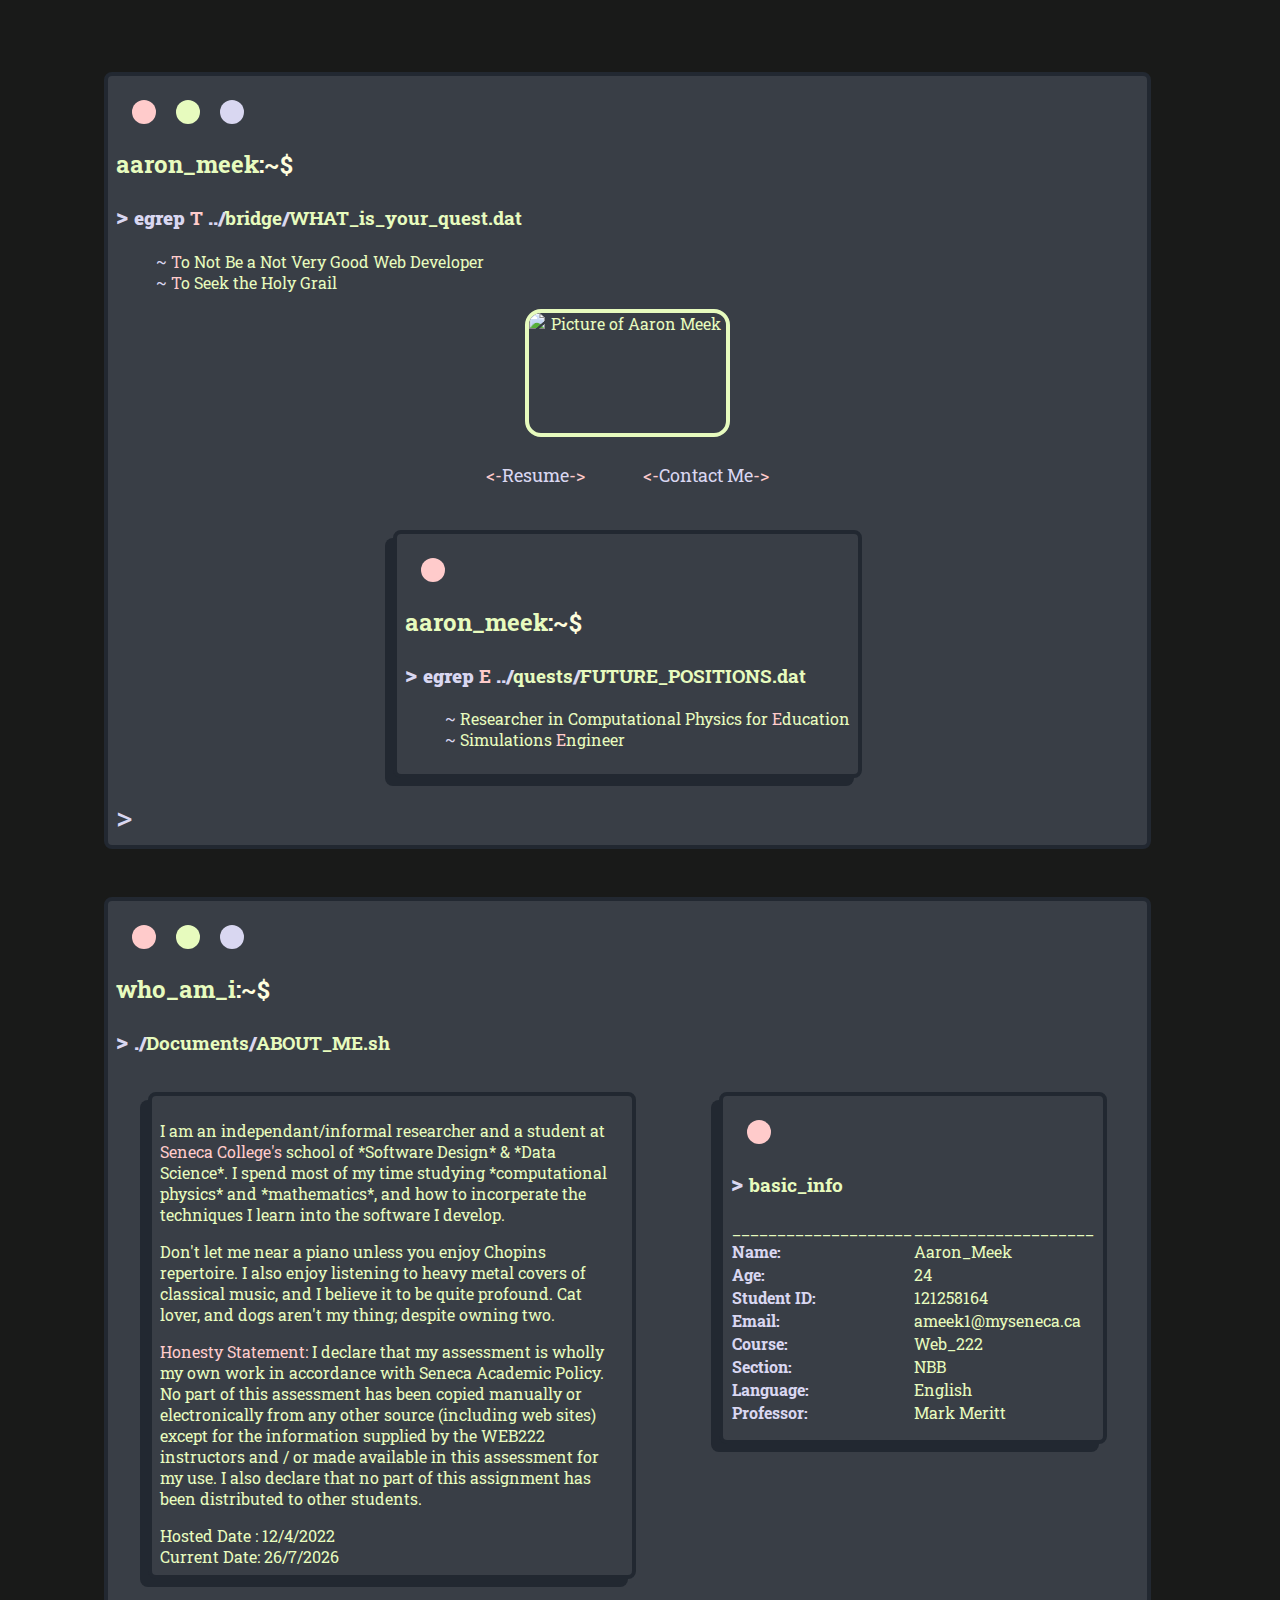
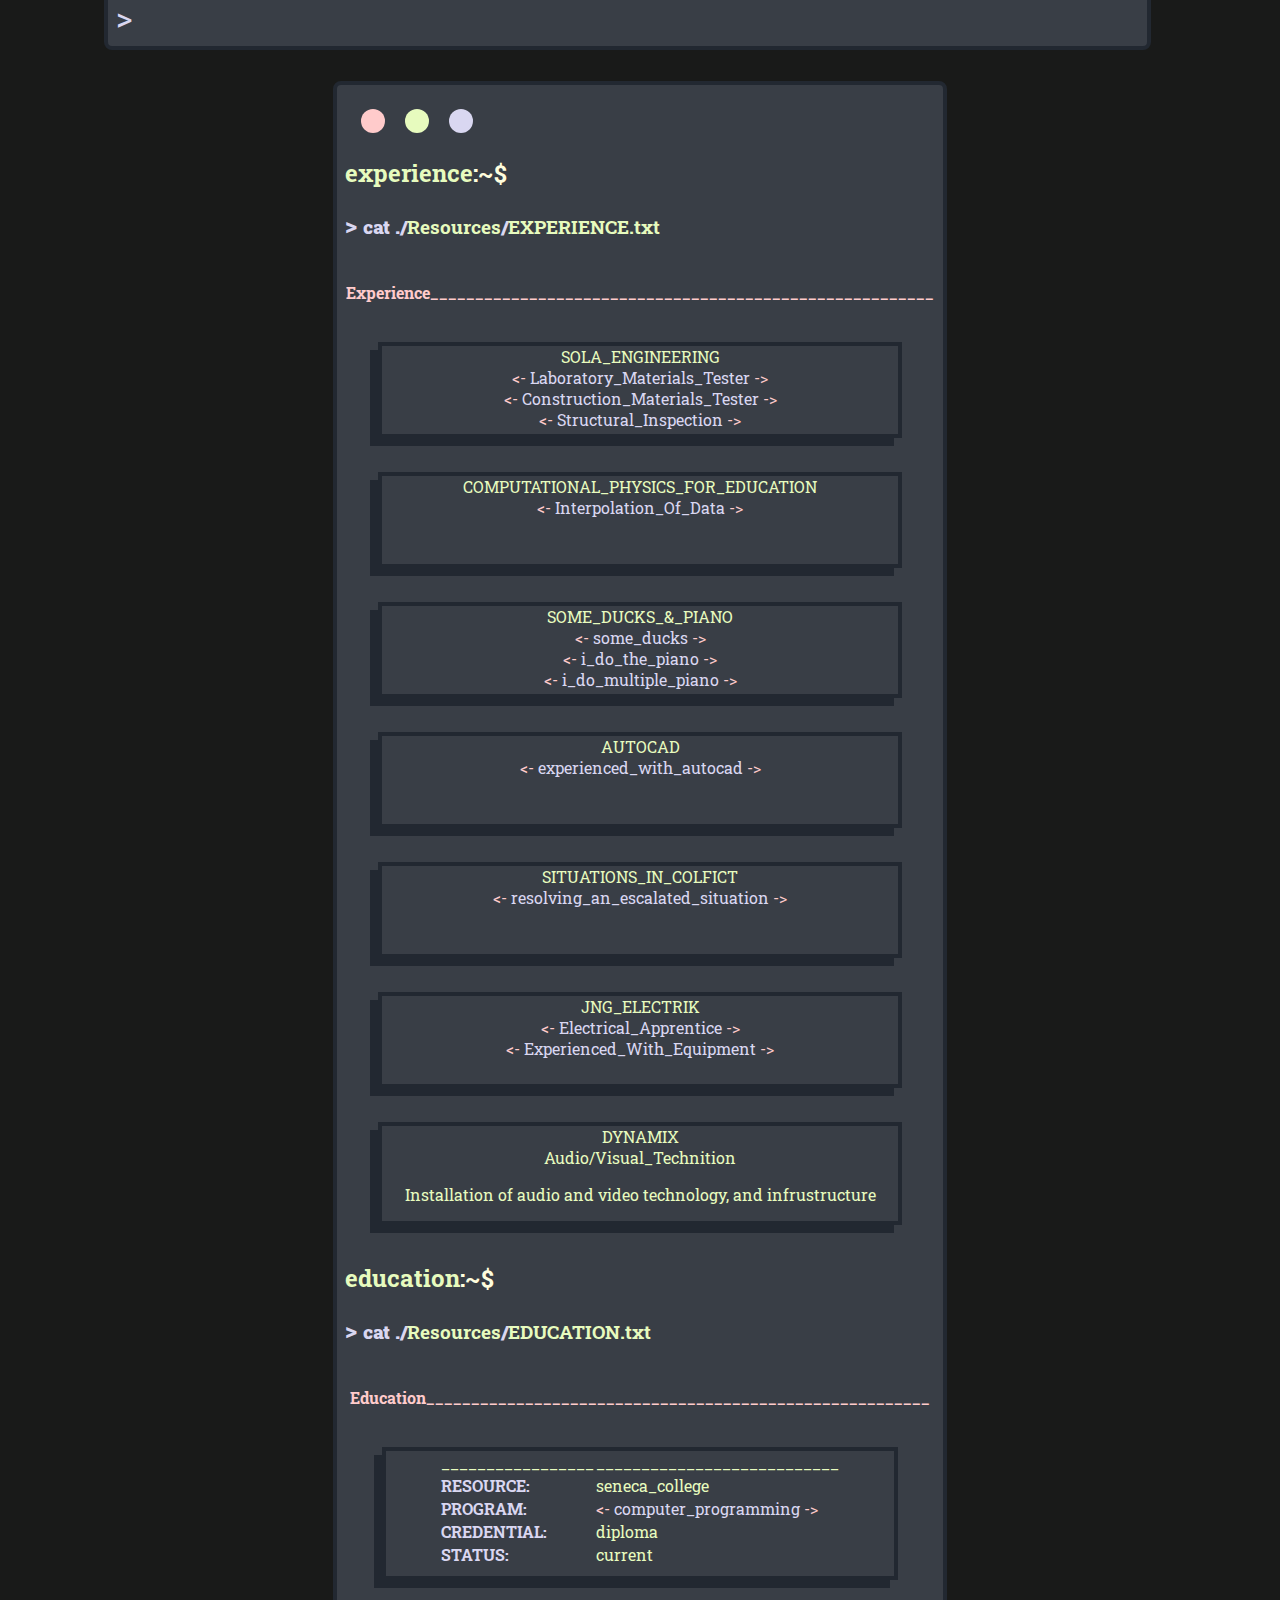
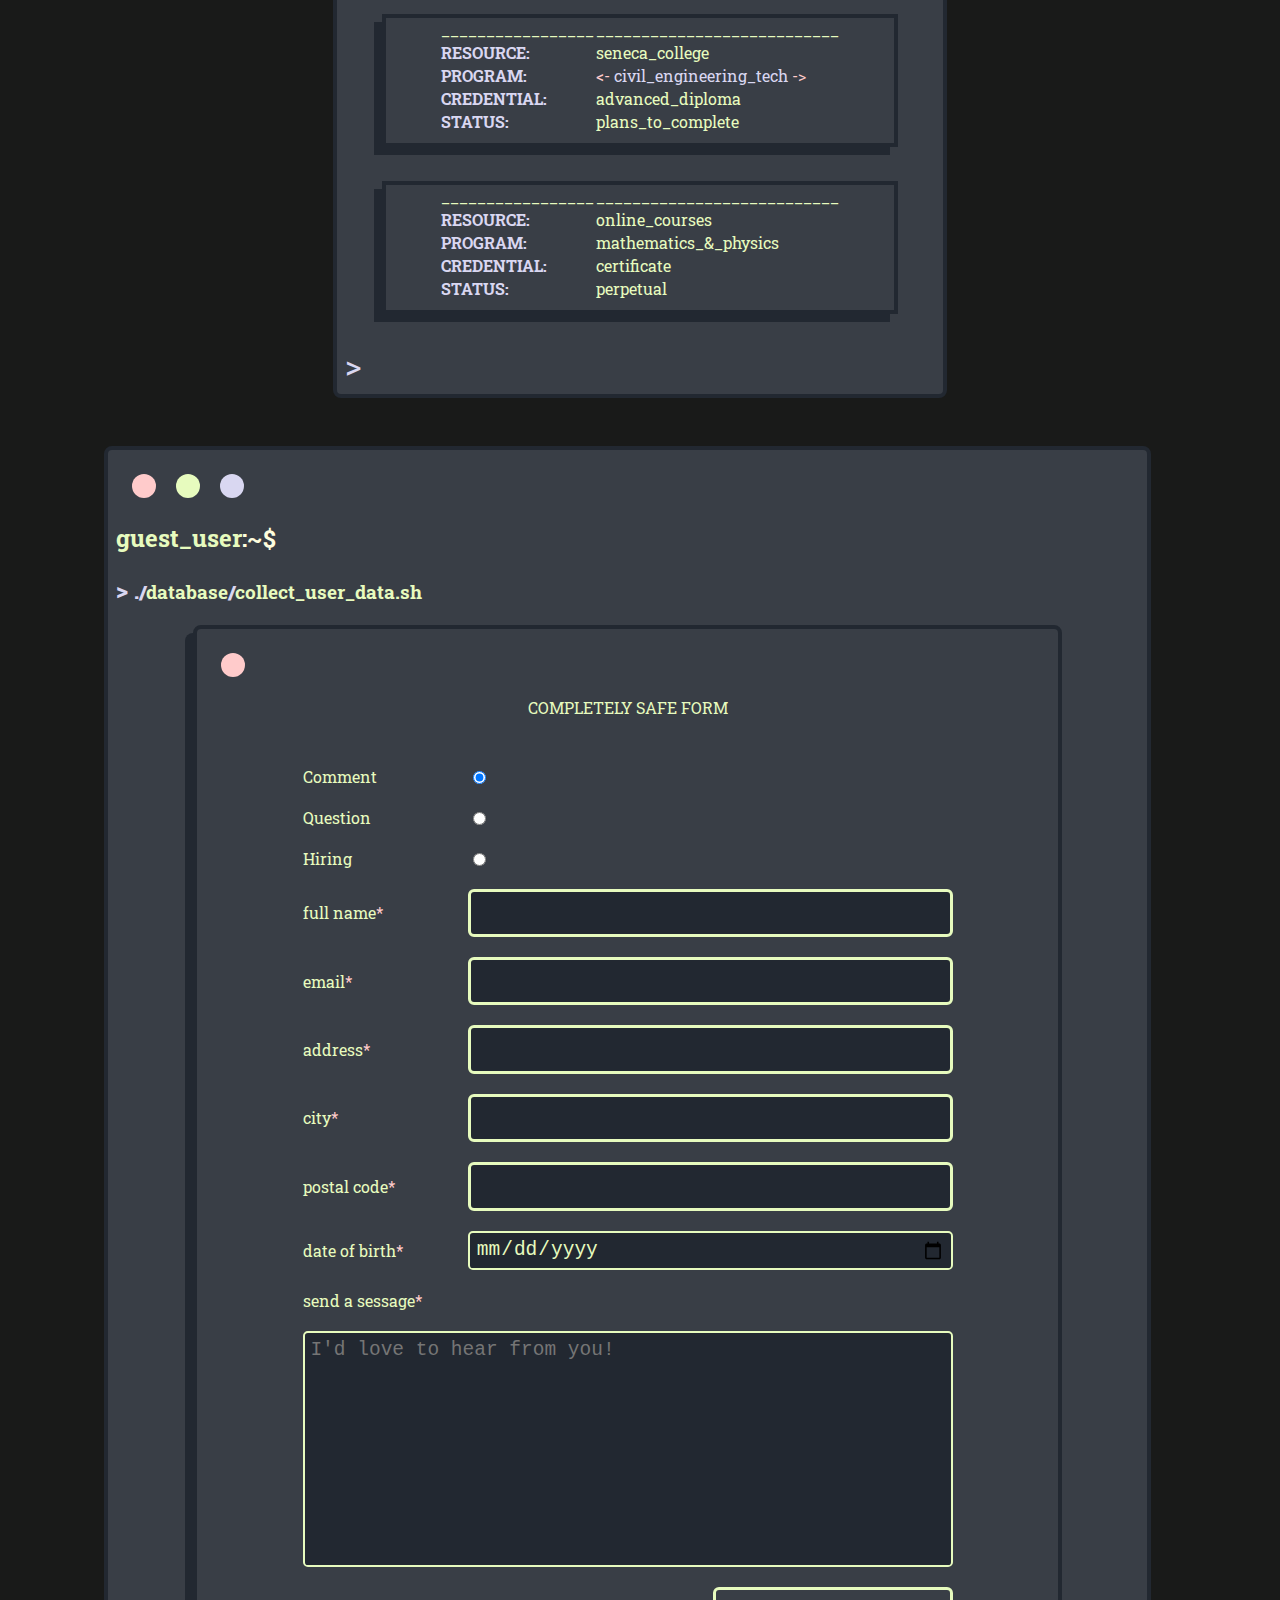
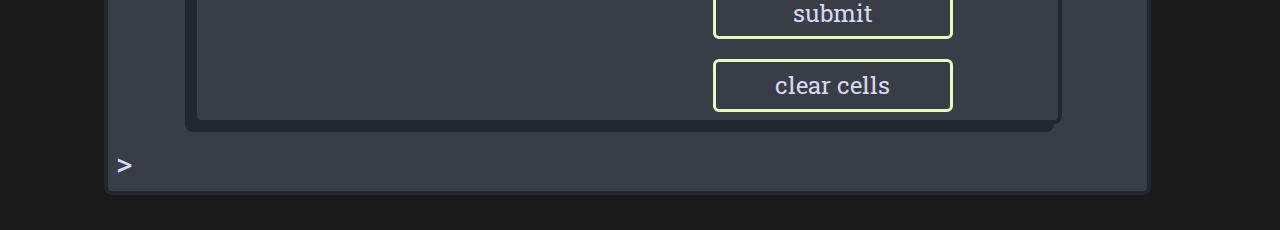
==== index.html @ f0ef53a8 "second file submit: Date, PDF opens new page, Cities Datalist & js file, Contact me form auto focus," ====
<!--
 *      Name:       <Aaron Meek>
 *      Student ID: <121258164>
 *      Date:       <12/04/2022>
-->
<!DOCTYPE html>
<html lang="en">
  <head>
    <meta charset="UTF-8" />
    <meta http-equiv="X-UA-Compatible" content="IE=edge" />
    <meta name="viewport" content="width=device-width, initial-scale=1.0" />
    <link rel="stylesheet" href="css/style.css" />
    <title>Aaron Meek</title>
  </head>
  <body>
    <!-- INTRODUCTION -->
    <div class="container single-collumn">
      <div>
        <span class="circ"></span>
        <span class="circ back-y"></span>
        <span class="circ back-b"></span>
        <div>
          <h2>aaron_meek</h2>
          <h3>
            <b>egrep</b> <r>T</r> <b>../</b>bridge<b>/</b>WHAT_is_your_quest.dat
          </h3>
          <ul>
            <li><r>T</r>o Not Be a Not Very Good Web Developer</li>
            <li><r>T</r>o Seek the Holy Grail</li>
          </ul>
        </div>

        <div class="center-text">
          <img src="./Resources/AaronMeek.jpg" alt="Picture of Aaron Meek" />
          <button class="std-buttons">
            <a href="./Resources/Resume.pdf" target="_blank" class="large"
              >Resume</a
            >
          </button>
          <button id="contact-me" class="std-buttons">
            <a class="large">Contact Me</a>
          </button>
        </div>
      </div>

      <div class="container collumn mock-modol restrict-w fit">
        <span class="circ"></span>
        <h2>aaron_meek</h2>
        <h3>
          <b>egrep</b> <r>E</r> <b>../</b>quests<b>/</b>FUTURE_POSITIONS.dat
        </h3>
        <ul>
          <li>Researcher in Computational Physics for <r>E</r>ducation</li>
          <li>Simulations <r>E</r>ngineer</li>
        </ul>
      </div>
      <span id="curs-on">> I</span>
    </div>

    <!-- INFOGRAPHIC -->
    <div class="container">
      <span class="circ"></span>
      <span class="circ back-y"></span>
      <span class="circ back-b"></span>
      <h2>who_am_i</h2>
      <h3><b>./</b>Documents<b>/</b>ABOUT_ME.sh</h3>

      <article class="row">
        <div class="container mock-modol">
          <span class="circ-on"></span>
          <p>
            I am an independant/informal researcher and a student at
            <r>Seneca College's</r>
            school of *Software Design* & *Data Science*. I spend most of my
            time studying *computational physics* and *mathematics*, and how to
            incorperate the techniques I learn into the software I develop.
          </p>
          <p>
            Don't let me near a piano unless you enjoy Chopins repertoire. I
            also enjoy listening to heavy metal covers of classical music, and I
            believe it to be quite profound. Cat lover, and dogs aren't my
            thing; despite owning two.
          </p>
          <p>
            <r>Honesty Statement:</r> I declare that my assessment is wholly my
            own work in accordance with Seneca Academic Policy. No part of this
            assessment has been copied manually or electronically from any other
            source (including web sites) except for the information supplied by
            the WEB222 instructors and / or made available in this assessment
            for my use. I also declare that no part of this assignment has been
            distributed to other students.
          </p>
          <span>Hosted Date : 12/4/2022</span> <br />
          <span id="date">Current Date: 00/00/00</span>
        </div>

        <!-- LOAD INFORMATION DYNAMIC INTO STATIC ROWS -->
        <div class="container collumn mock-modol tab restrict-w restrict-h">
          <span class="circ"></span>
          <h3>basic_info</h3>
          <table id="about-me" class="styled-table">
            <thead>
              <tr>
                <td>____________________</td>
                <td>____________________</td>
              </tr>
            </thead>
            <tbody>
              <tr id="nam">
                <td><b>Name:</b></td>
              </tr>
              <tr id="age">
                <td><b>Age:</b></td>
              </tr>
              <tr id="sid">
                <td><b>Student ID:</b></td>
              </tr>
              <tr id="eml">
                <td><b>Email:</b></td>
              </tr>
              <tr id="crs">
                <td><b>Course:</b></td>
              </tr>
              <tr id="sct">
                <td><b>Section:</b></td>
              </tr>
              <tr id="lan">
                <td><b>Language:</b></td>
              </tr>
              <tr id="prf">
                <td><b>Professor:</b></td>
              </tr>
            </tbody>
          </table>
        </div>
      </article>
      <span id="curs-on">> I</span>
    </div>

    <!-- EDUCATION & EXPERIENCE GOES HERE -->
    <div class="container center restrict-w slice-modol">
      <span class="circ"></span>
      <span class="circ back-y"></span>
      <span class="circ back-b"></span>

      <h2>experience</h2>
      <h3><b>cat ./</b>Resources<b>/</b>EXPERIENCE.txt</h3>
      <div class="single-collumn">
        <div class="collumn">
          <table class="styled-table">
            <thead>
              <tr>
                <td>
                  <h4>
                    <r
                      >Experience________________________________________________________</r
                    >
                  </h4>
                </td>
              </tr>
            </thead>
            <tbody id="experience">
              <!-- DYNAMICALLY LOAD THIS INFO -->
            </tbody>
          </table>
        </div>
        <h2>education</h2>
        <h3><b>cat ./</b>Resources<b>/</b>EDUCATION.txt</h3>
        <div class="collumn">
          <table class="styled-table">
            <thead>
              <tr>
                <td>
                  <h4>
                    <r
                      >Education________________________________________________________</r
                    >
                  </h4>
                </td>
              </tr>
            </thead>
            <tbody id="education">
              <!-- DYNAMICALLY LOAD THIS INFO -->
            </tbody>
          </table>
        </div>
      </div>
      <span id="curs-on">> I</span>
    </div>

    <!-- CONTACT FORM -->
    <div class="container">
      <span class="circ"></span>
      <span class="circ back-y"></span>
      <span class="circ back-b"></span>
      <h2>guest_user</h2>
      <h3><b>./</b>database<b>/</b>collect_user_data.sh</h3>

      <!-- tabindex = 0 indicates that this can be tabed through in sequential order respect to the menu layout
        this is also true for objects that share the same tabindex value, only now there would be a defined order-->
      <div class="container mock-modol fit">
        <span class="circ"></span>
        <p class="center-text">COMPLETELY SAFE FORM</p>

        <form action="https://httpbin.org/post" name="data-form" method="POST">
          <!-- RADIO BUTTONS 
          Options to specify what this is about: one of "Question", "Comment", or "Hiring".
          If the user selects "Hiring", dynamically reveal (with JavaScript) another input
          box to enter the hourly rate (with proper validation). In the case of "Comment" or "Question" hide this input box -->

          <label for="dat-comment"> Comment</label
          ><input
            type="radio"
            id="dat-comment"
            name="reason"
            value="Comment"
            class="rad"
            checked
            required
          />

          <label for="dat-question"> Question</label>
          <input
            type="radio"
            id="dat-question"
            name="reason"
            class="rad"
            value="Question"
          />

          <label for="dat-hiring"> Hiring</label>
          <input
            type="radio"
            id="dat-hiring"
            name="reason"
            class="rad"
            value="Hiring"
          />

          <!-- HOURLY RATE APPEARS HERE -->

          <!-- NAME  action -> https://httpbin.org/post  -->
          <label for="dat-name">full name<r>*</r></label>
          <input id="dat-name" type="text" name="name" tabindex="0" required />

          <!-- EMAIL ADDRESS -->
          <label for="dat-email">email<r>*</r></label>
          <input
            id="dat-email"
            type="email"
            name="email"
            tabindex="0"
            required
          />

          <!-- ADDRESS -->
          <label for="dat-address">address<r>*</r></label>
          <input
            id="dat-address"
            type="text"
            name="addr"
            tabindex="0"
            required
          />

          <!-- CITY (use a <datalist> for autocomplete of common Canadian cities)-->
          <label for="dat-city">city<r>*</r></label>
          <input list="dat-city" name="city" />
          <datalist id="dat-city">
            <!-- DYNAMICALLY LOAD THE LIST -->
          </datalist>

          <!-- POSTAL CODE (must be a valid Canadian Postal Code, with or without a space, use a regex pattern)-->
          <label for="dat-postal">postal code<r>*</r></label>
          <input
            id="dat-postal"
            type="text"
            name="postal"
            pattern="[A-Za-z][0-9][A-Za-z][ -]?[0-9][A-Za-z][0-9]"
            tabindex="0"
            required
          />

          <!-- D.O.B -->
          <label for="dat-dob">date of birth<r>*</r></label>
          <input id="dat-dob" type="date" name="dob" tabindex="0" required />

          <!-- A large area to enter the message that they want to send (it can show at least 5 lines of text at the same time) -->

          <label for="dat-msg">send a sessage<r>*</r></label>
          <textarea
            id="dat-msg"
            name="message"
            rows="10"
            placeholder="I'd love to hear from you!"
            required
          ></textarea>

          <input
            id="dat-submit"
            type="submit"
            name="Submit"
            class="form-buttons"
            value="submit"
            tabindex="0"
          />
          <input
            id="dat-reset"
            type="reset"
            name="Reset"
            class="form-buttons"
            value="clear cells"
            tabindex="0"
          />
        </form>
      </div>
      <span id="curs-on">> I</span>
    </div>
  </body>
  <footer>
    <!-- JavaScript Data Files -->
    <script src="./js/education.js"></script>
    <script src="./js/experience.js"></script>
    <script src="./js/basic_info.js"></script>
    <script src="./js/cities.js"></script>

    <!-- Main App JavaScript File -->
    <script src="./js/app.js"></script>
  </footer>
</html>
---- css/style.css ----
/**
*      Name:       <Aaron Meek>
*      Student ID: <121258164>
*      Date:       <12/04/2022>
*/

/* add some fronts from google fonts */
@import url("https://fonts.googleapis.com/css2?family=Hubballi&family=Roboto+Mono:wght@500&family=Roboto+Slab:wght@500&display=swap");

* {
  box-sizing: border-box;
}

/* standard, commonly used, styles*/
body {
  padding: 1em;
  font-family: "Roboto Slab", serif;
  background-color: #191a19;
  color: #e7fbbe;
}

.container {
  margin-top: 3em;
  margin-left: 5em;
  margin-right: auto;
  width: 85%;
  padding: 0.5em;
  border: 0.3em solid #222831;
  border-radius: 0.5em;
  background-color: #393e46;
}

.mock-modol {
  margin-top: 1em;
  margin-bottom: 1em;
  margin-left: 2em;
  margin-right: 2em;
  min-height: 6em;
  box-shadow: -0.5em 0.5em #222831;
  border: 0.3em solid #222831;
}

img {
  display: block;
  margin: auto;
  width: 20%;
  min-width: 8em;
  height: calc(width);
  min-height: 8em;
  border-radius: 1em;
  border: 0.25em solid #e7fbbe;
}

li {
  list-style: none;
}

.styled-table {
  border-collapse: collapse;
  margin: auto;
  margin-bottom: 2%;
}

a {
  text-decoration: none;
}

a,
input[type="submit"],
input[type="reset"] {
  background-color: transparent;
  color: #d9d7f1;
  /* font-size: large;*/
  font-family: "Roboto Slab", serif;
}

.std-buttons {
  text-align: center;
  margin: auto;
  height: fit-content;
  width: fit-content;
  background-color: transparent;
  border: 0;
  text-align: center;
  padding: 2em;
}

/************************************************************/

/* minute details used often */
h2::after {
  content: ":~$";
  color: #fffdde;
}

h3::before {
  content: "> ";
  font-size: x-large;
  color: #d9d7f1;
}

#curs-on {
  color: #d9d7f1;
  font-size: xx-large;
}

li::before {
  content: "~ ";
  color: #d9d7f1;
}

.large {
  font-size: large;
}

.circ {
  height: 1.5em;
  width: 1.5em;
  margin: 1em 0 0 1em;
  background-color: #ffcbcb;
  border-radius: 50%;
  display: inline-block;
}

.restrict-h {
  max-height: fit-content;
}

.restrict-w {
  max-width: fit-content;
}

.slice-modol {
  margin: 2.5% auto 2.5% auto;
}

a::before {
  content: "<-";
  color: #ffcbcb;
}

a::after {
  content: "->";
  color: #ffcbcb;
}

r {
  color: #ffcbcb;
}

b {
  color: #d9d7f1;
}

.back-b {
  background-color: #d9d7f1;
}
.back-y {
  background-color: #e7fbbe;
}

.fit {
  margin-left: auto;
  margin-right: auto;
}

.center-text {
  text-align: center;
}

.tab {
  margin-left: 5%;
}
/************************************************************/

/* for collumns and rows of elements */
.row {
  display: flex;
}

.single-collumn {
  display: flexbox;
}

.column {
  flex: 50%;
}
/************************************************************/

form {
  /*
apply some space around our form, and add a border
*/
  margin-top: 3em;

  /*
set a max-width, so it doesn't expand with the window 
using the rest as margin
*/
  max-width: 650px;
  min-width: 400px;
  margin-left: auto;
  margin-right: auto;

  /*
use a grid layout for items in the form: 2 columns, with most of
the width in the second column
*/
  display: grid;
  grid-template-columns: 0.3fr 1fr;

  /*
align all items in the grid cells center and add 20px of space
between the rows and columns
*/
  align-items: center;
  grid-gap: 20px;
}

form label {
  /*
use a better front and text size for our labels to make them easy to
read
*/
  font-size: 1em;
}

/*
style the input controls (and text area) so they are full width in their
cell. use a larger font-size, have a light gray border, and slightly rounded
courners
*/
input,
textarea {
  width: 100%;
  padding: 0.3em;
  font-size: 1.5em;
  background-color: #222831;
  border: 0.125em solid #e7fbbe;
  border-radius: 0.25em;
  color: #e7fbbe;
  resize: none;
}

/*
when the input controls (and text area) have the focus, change the border color
to light blue so it is clear where you're entering text
*/
input:focus,
textarea:focus {
  border: 0.125em solid #ffcbcb;
  outline: none;
}

/*
for out two "submit" syle buttons, make them stand out a bit more
*/

/*
also do something whenyou hover over or foxus them
*/
a:hover,
input[type="submit"]:hover,
input[type="submit"]:focus,
input[type="reset"]:hover,
input[type="reset"]:focus {
  background-color: transparent;
  color: #e7fbbe;
}

/*
streatch out textarea from the start of the grid to the end
NOTE: the grid has 2 colun, but the number here is for the outside
lines of each
*/
textarea {
  grid-column: 1/3;
}

/*
move the buttons to the right side of the right column
*/
.form-buttons {
  grid-column: 2/3;
  text-align: center;
  margin-left: auto;
  width: 10em;
}

.rad {
  padding-right: 55%;
  display: inline;
  max-width: fit-content;
  max-height: fit-content;
}
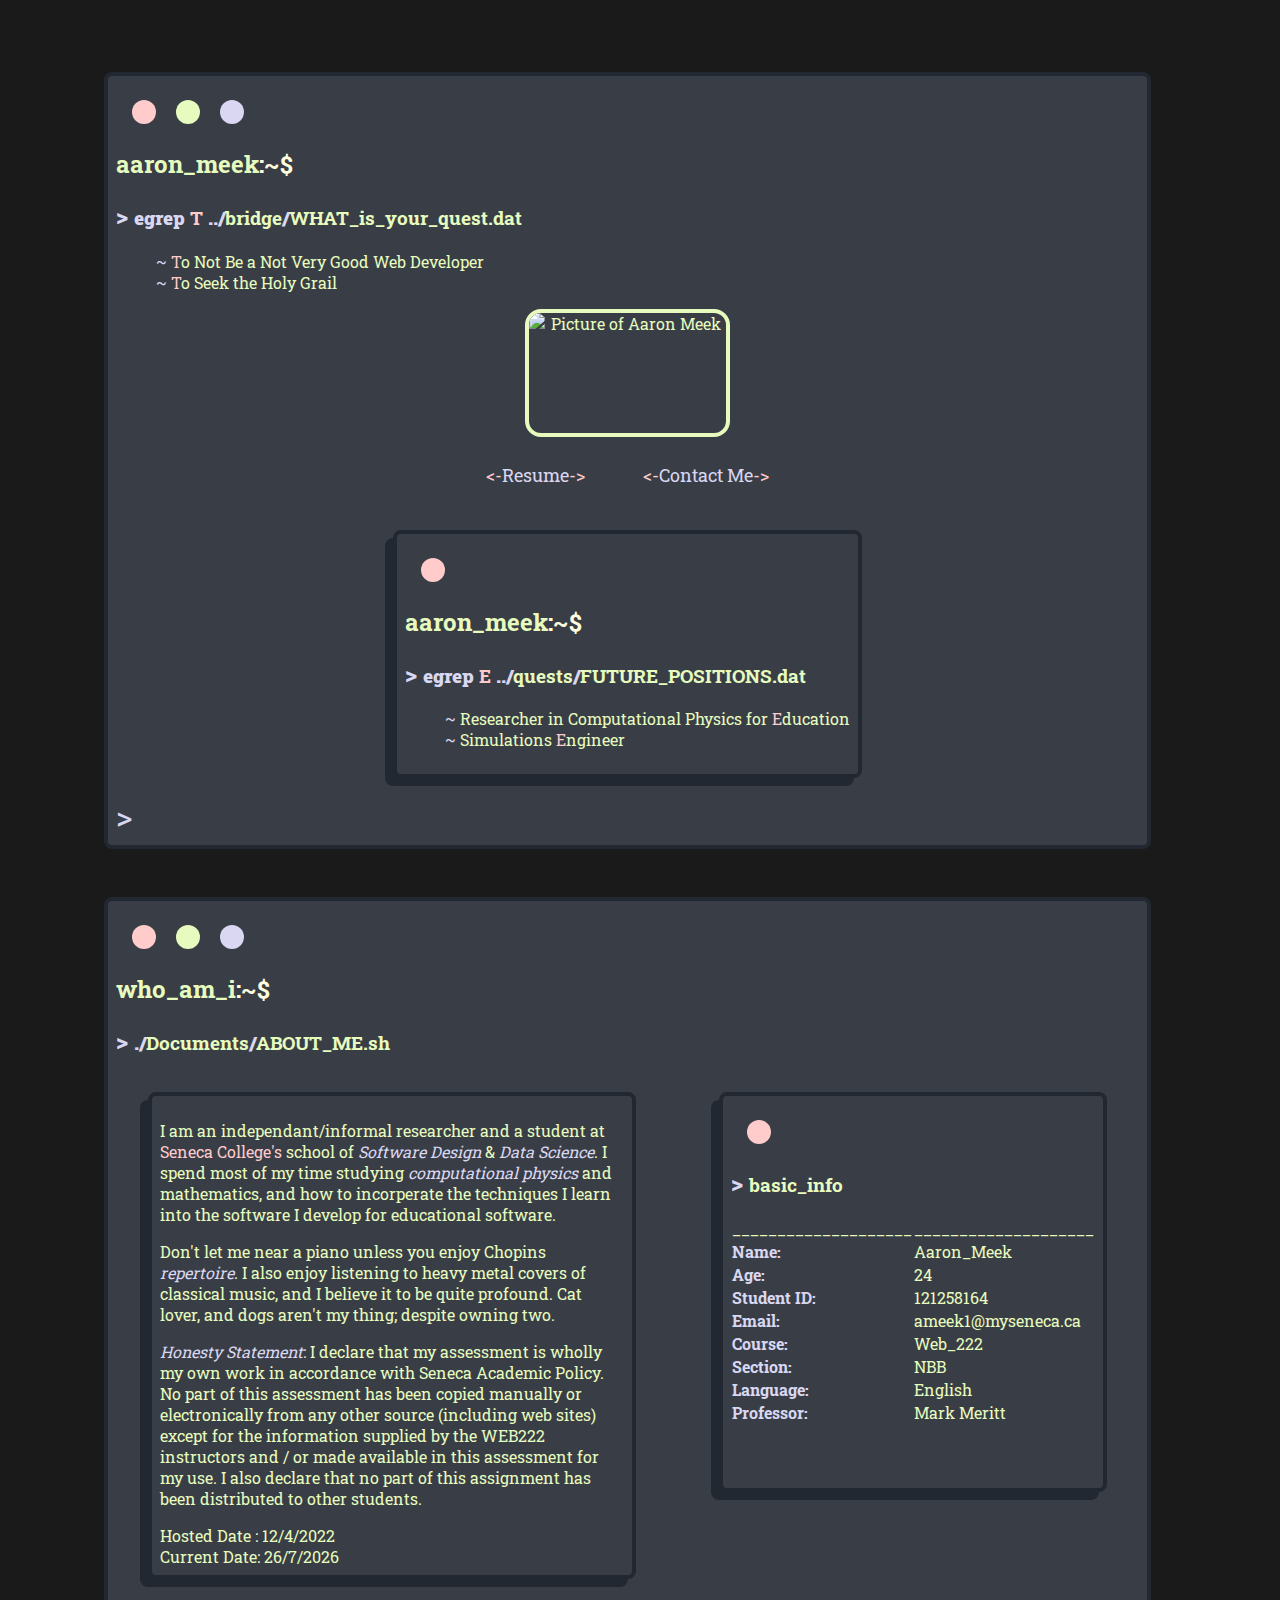
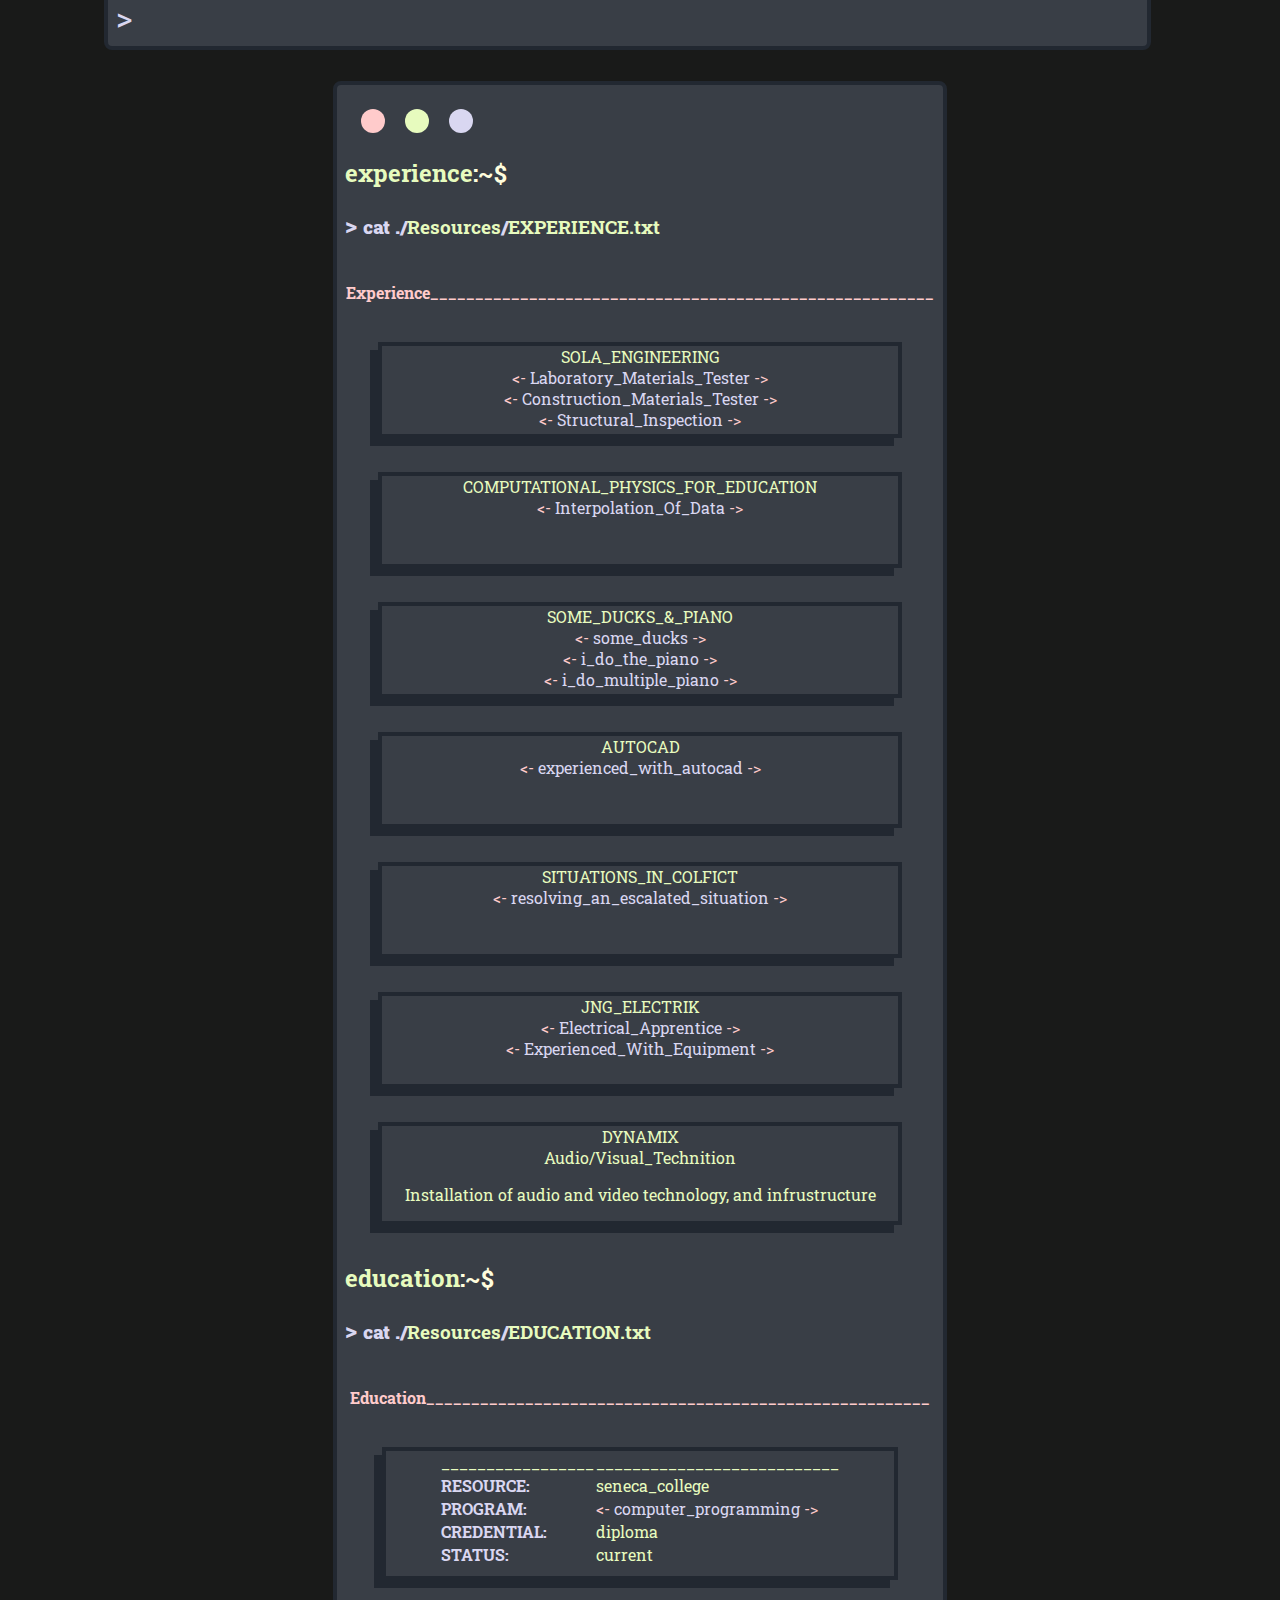
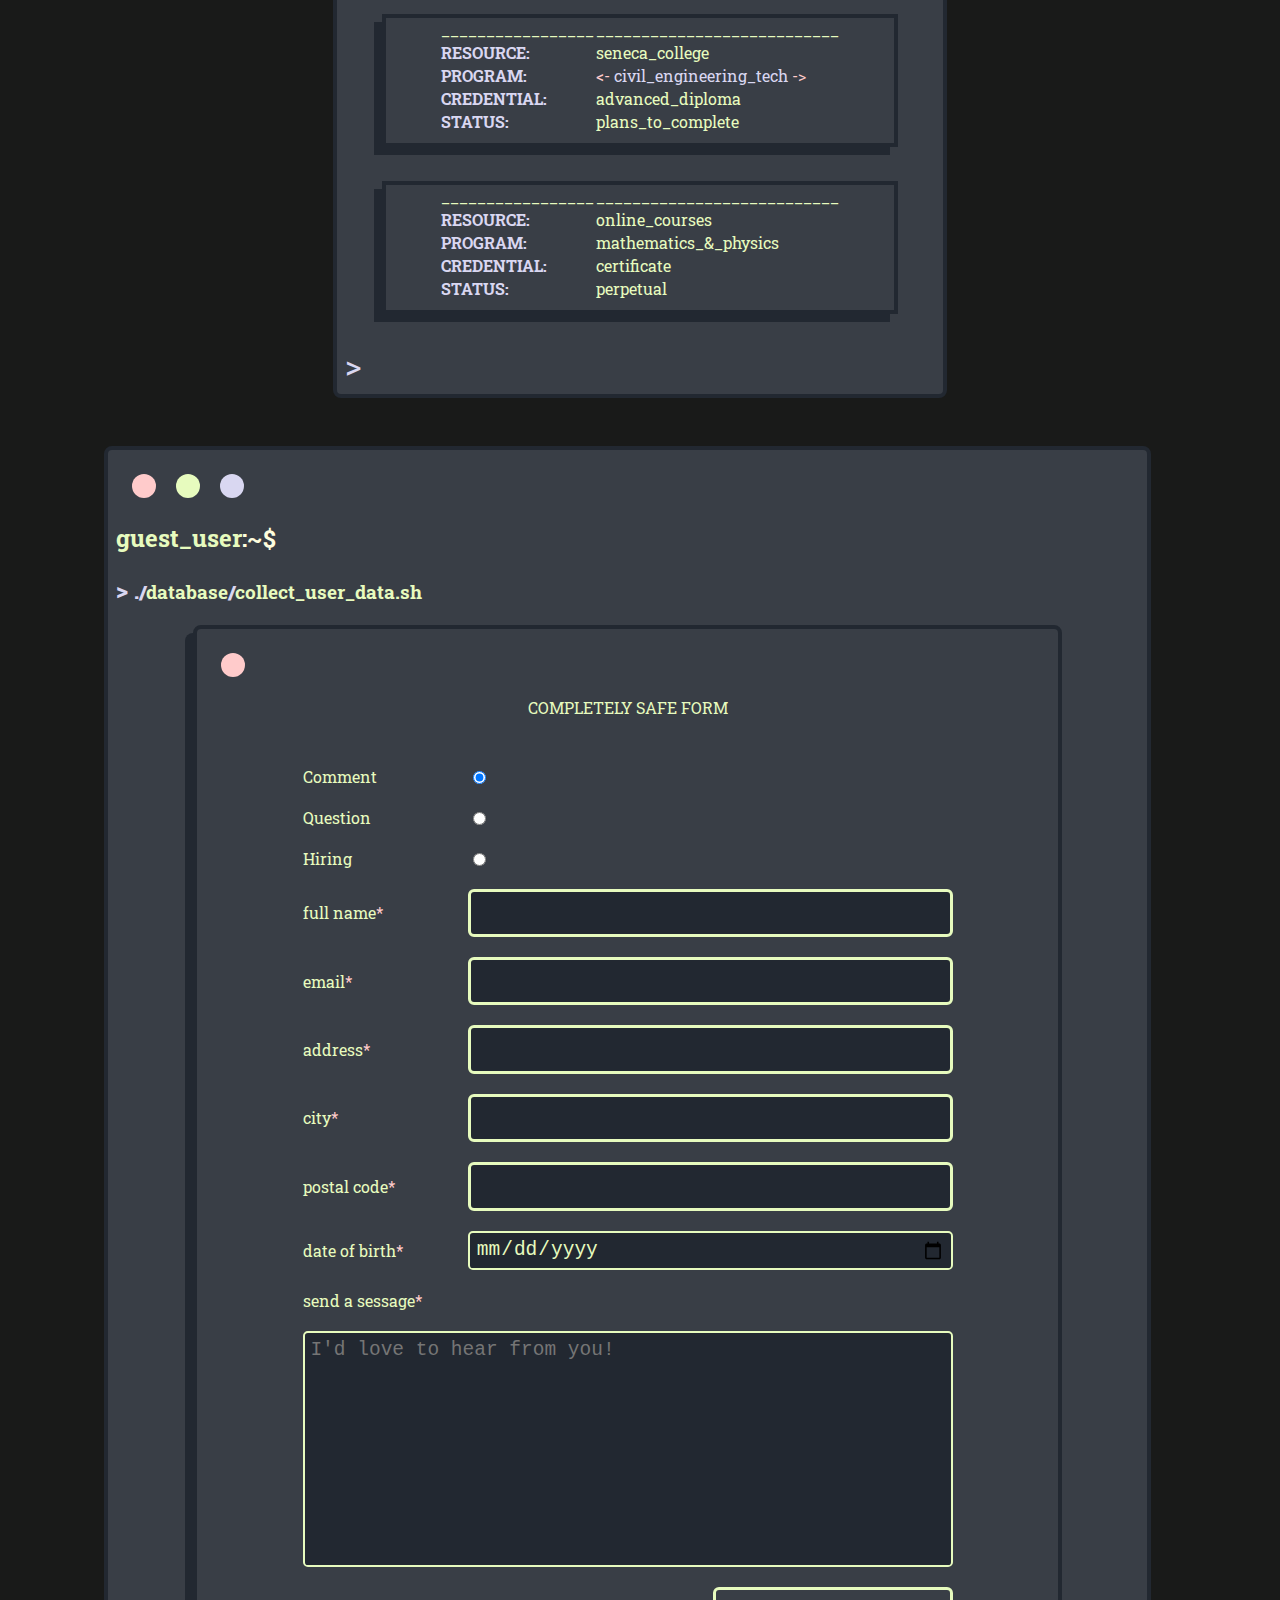
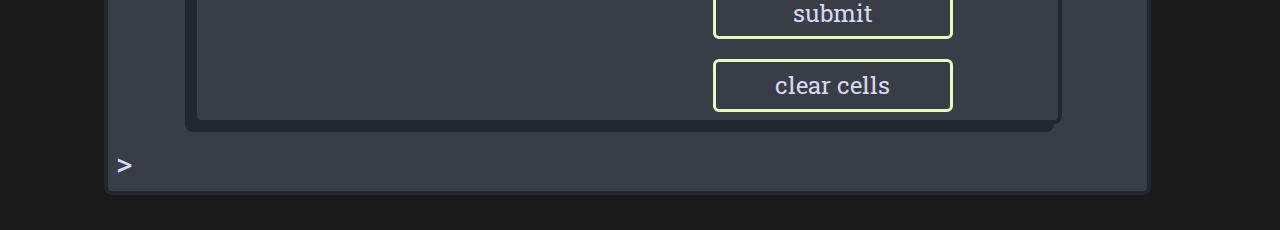
==== commit c7de666c: "fourth: grammer" ====
--- a/index.html
+++ b/index.html
@@ -71,30 +71,51 @@
           <p>
             I am an independant/informal researcher and a student at
             <r>Seneca College's</r>
-            school of *Software Design* & *Data Science*. I spend most of my
-            time studying *computational physics* and *mathematics*, and how to
-            incorperate the techniques I learn into the software I develop.
+            school of
+            <dfn title="I'm interested in creating educational software."
+              >Software Design</dfn
+            >
+            &
+            <dfn
+              title="Using scientific methods to merge data into information."
+              >Data Science</dfn
+            >. I spend most of my time studying
+            <dfn
+              title="Solving physics problems by implementing the techniques of computer science, mathematics, and physics."
+              >computational physics</dfn
+            >
+            and mathematics, and how to incorperate the techniques I learn into
+            the software I develop for educational software.
           </p>
           <p>
-            Don't let me near a piano unless you enjoy Chopins repertoire. I
-            also enjoy listening to heavy metal covers of classical music, and I
-            believe it to be quite profound. Cat lover, and dogs aren't my
+            Don't let me near a piano unless you enjoy Chopins
+            <dfn
+              title="Some of my favourites: Revolutionary Etude, Fantaisie Impromptu, many of Nocturnes, and of course his Concerto No. 1."
+              >repertoire</dfn
+            >. I also enjoy listening to heavy metal covers of classical music,
+            and I believe it to be quite profound. Cat lover, and dogs aren't my
             thing; despite owning two.
           </p>
           <p>
-            <r>Honesty Statement:</r> I declare that my assessment is wholly my
-            own work in accordance with Seneca Academic Policy. No part of this
-            assessment has been copied manually or electronically from any other
-            source (including web sites) except for the information supplied by
-            the WEB222 instructors and / or made available in this assessment
-            for my use. I also declare that no part of this assignment has been
-            distributed to other students.
+            <r
+              ><dfn
+                title="Honestly, I do not know the airspeed velocity of an unladen swallow."
+                >Honesty Statement</dfn
+              >:</r
+            >
+            I declare that my assessment is wholly my own work in accordance
+            with Seneca Academic Policy. No part of this assessment has been
+            copied manually or electronically from any other source (including
+            web sites) except for the information supplied by the WEB222
+            instructors and / or made available in this assessment for my use. I
+            also declare that no part of this assignment has been distributed to
+            other students.
           </p>
           <span>Hosted Date : 12/4/2022</span> <br />
           <span id="date">Current Date: 00/00/00</span>
         </div>
 
-        <!-- LOAD INFORMATION DYNAMIC INTO STATIC ROWS -->
+        <!-- LOAD INFORMATION DYNAMICALLY INTO STATIC ROWS -->
         <div class="container collumn mock-modol tab restrict-w restrict-h">
           <span class="circ"></span>
           <h3>basic_info</h3>
@@ -203,11 +224,7 @@
         <p class="center-text">COMPLETELY SAFE FORM</p>
 
         <form action="https://httpbin.org/post" name="data-form" method="POST">
-          <!-- RADIO BUTTONS 
-          Options to specify what this is about: one of "Question", "Comment", or "Hiring".
-          If the user selects "Hiring", dynamically reveal (with JavaScript) another input
-          box to enter the hourly rate (with proper validation). In the case of "Comment" or "Question" hide this input box -->
-
+          <!-- RADIO BUTTONS -->
           <label for="dat-comment"> Comment</label
           ><input
             type="radio"
@@ -218,7 +235,6 @@
             checked
             required
           />
-
           <label for="dat-question"> Question</label>
           <input
             type="radio"
@@ -227,7 +243,6 @@
             class="rad"
             value="Question"
           />
-
           <label for="dat-hiring"> Hiring</label>
           <input
             type="radio"
@@ -239,7 +254,7 @@
 
           <!-- HOURLY RATE APPEARS HERE -->
 
-          <!-- NAME  action -> https://httpbin.org/post  -->
+          <!-- NAME -->
           <label for="dat-name">full name<r>*</r></label>
           <input id="dat-name" type="text" name="name" tabindex="0" required />
 
@@ -263,14 +278,14 @@
             required
           />
 
-          <!-- CITY (use a <datalist> for autocomplete of common Canadian cities)-->
+          <!-- CITY -->
           <label for="dat-city">city<r>*</r></label>
           <input list="dat-city" name="city" />
           <datalist id="dat-city">
             <!-- DYNAMICALLY LOAD THE LIST -->
           </datalist>
 
-          <!-- POSTAL CODE (must be a valid Canadian Postal Code, with or without a space, use a regex pattern)-->
+          <!-- POSTAL CODE -->
           <label for="dat-postal">postal code<r>*</r></label>
           <input
             id="dat-postal"
@@ -285,8 +300,7 @@
           <label for="dat-dob">date of birth<r>*</r></label>
           <input id="dat-dob" type="date" name="dob" tabindex="0" required />
 
-          <!-- A large area to enter the message that they want to send (it can show at least 5 lines of text at the same time) -->
-
+          <!-- MESSAGE BOX -->
           <label for="dat-msg">send a sessage<r>*</r></label>
           <textarea
             id="dat-msg"
--- a/css/style.css
+++ b/css/style.css
@@ -85,6 +85,10 @@
   padding: 2em;
 }
 
+dfn {
+  color: #d9d7f1;
+}
+
 /************************************************************/
 
 /* minute details used often */
@@ -123,7 +127,7 @@
 }
 
 .restrict-h {
-  max-height: fit-content;
+  max-height: 400px;
 }
 
 .restrict-w {
@@ -217,19 +221,9 @@
   grid-gap: 20px;
 }
 
-form label {
-  /*
-use a better front and text size for our labels to make them easy to
-read
-*/
-  font-size: 1em;
-}
-
-/*
-style the input controls (and text area) so they are full width in their
+/* style the input controls (and text area) so they are full width in their
 cell. use a larger font-size, have a light gray border, and slightly rounded
-courners
-*/
+courners */
 input,
 textarea {
   width: 100%;
@@ -242,23 +236,17 @@
   resize: none;
 }
 
-/*
-when the input controls (and text area) have the focus, change the border color
-to light blue so it is clear where you're entering text
-*/
+/* when the input controls (and text area) have the focus, change the border color
+to light blue so it is clear where you're entering text */
 input:focus,
 textarea:focus {
   border: 0.125em solid #ffcbcb;
   outline: none;
 }
 
-/*
-for out two "submit" syle buttons, make them stand out a bit more
-*/
-
-/*
-also do something whenyou hover over or foxus them
-*/
+/* for out two "submit" syle buttons, make them stand out a bit more */
+
+/* also do something whenyou hover over or foxus them */
 a:hover,
 input[type="submit"]:hover,
 input[type="submit"]:focus,
@@ -268,18 +256,14 @@
   color: #e7fbbe;
 }
 
-/*
-streatch out textarea from the start of the grid to the end
+/* streatch out textarea from the start of the grid to the end
 NOTE: the grid has 2 colun, but the number here is for the outside
-lines of each
-*/
+lines of each */
 textarea {
   grid-column: 1/3;
 }
 
-/*
-move the buttons to the right side of the right column
-*/
+/* move the buttons to the right side of the right column */
 .form-buttons {
   grid-column: 2/3;
   text-align: center;
